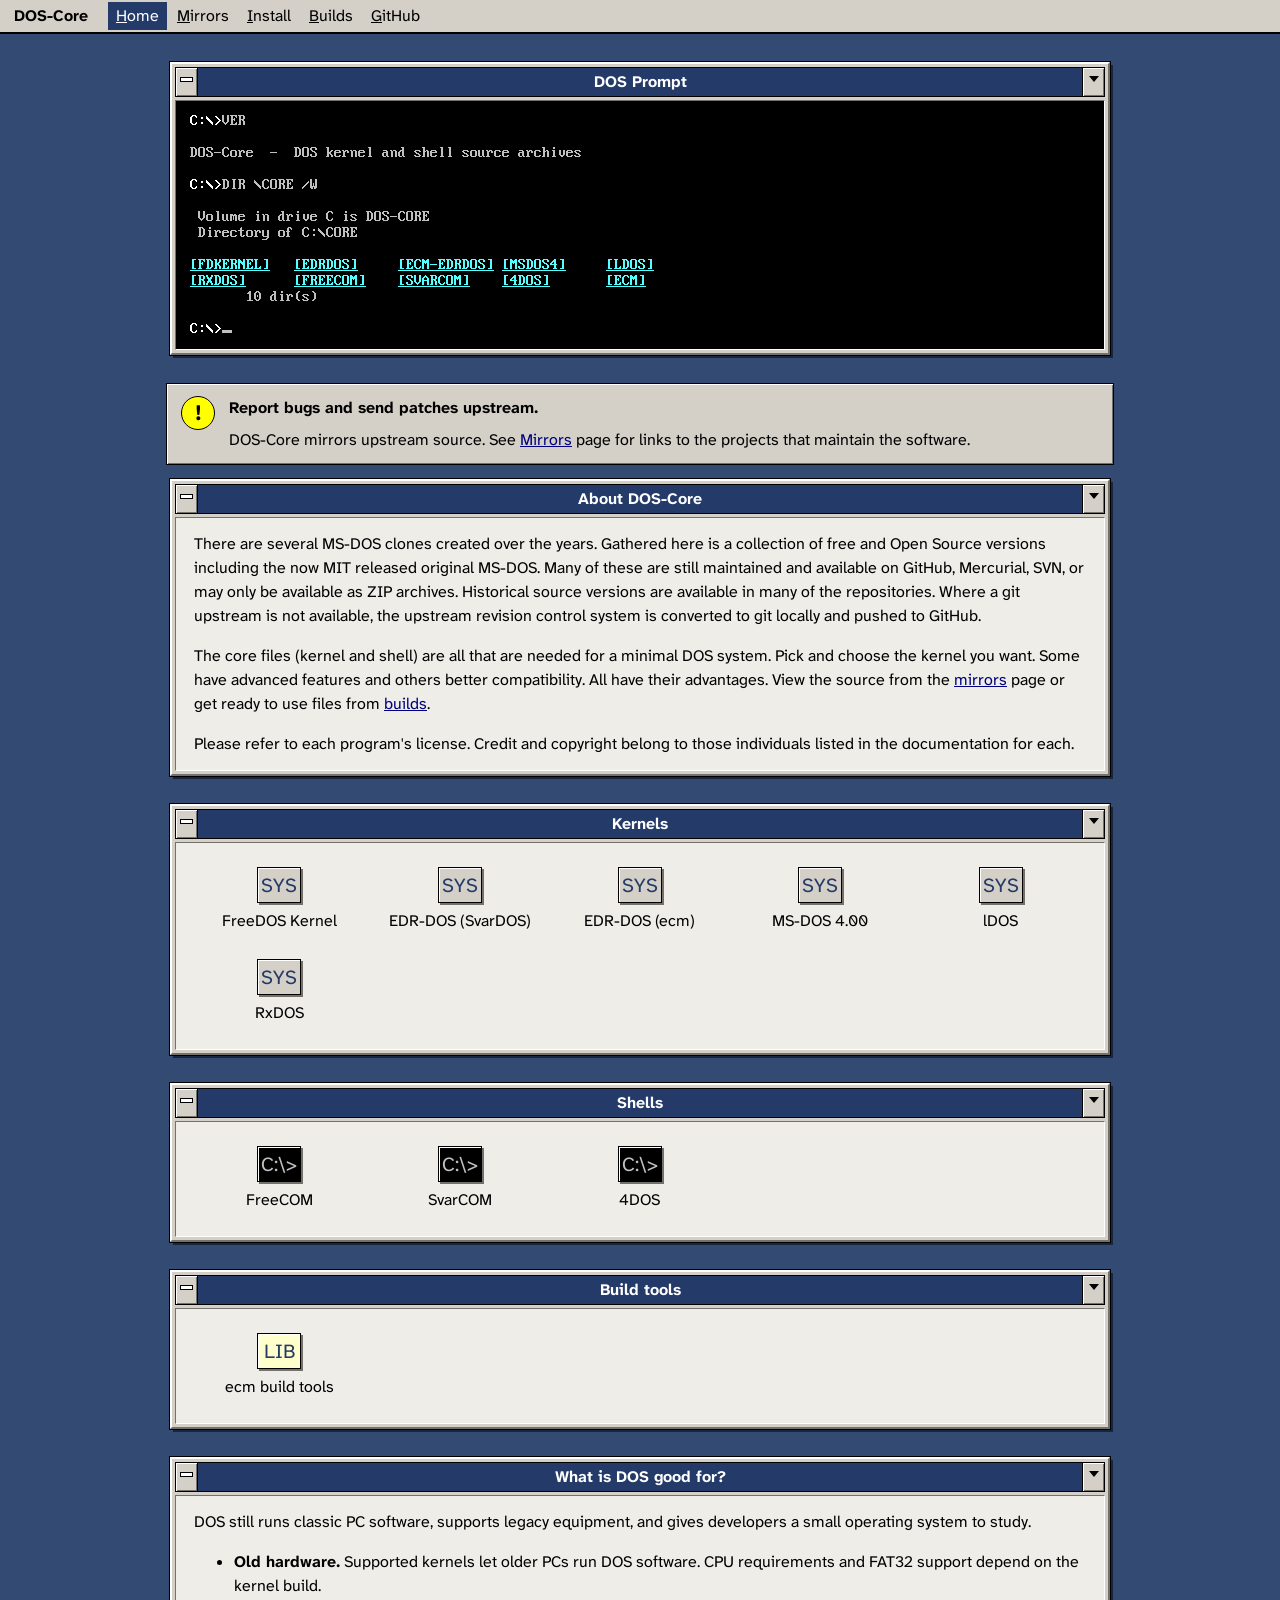
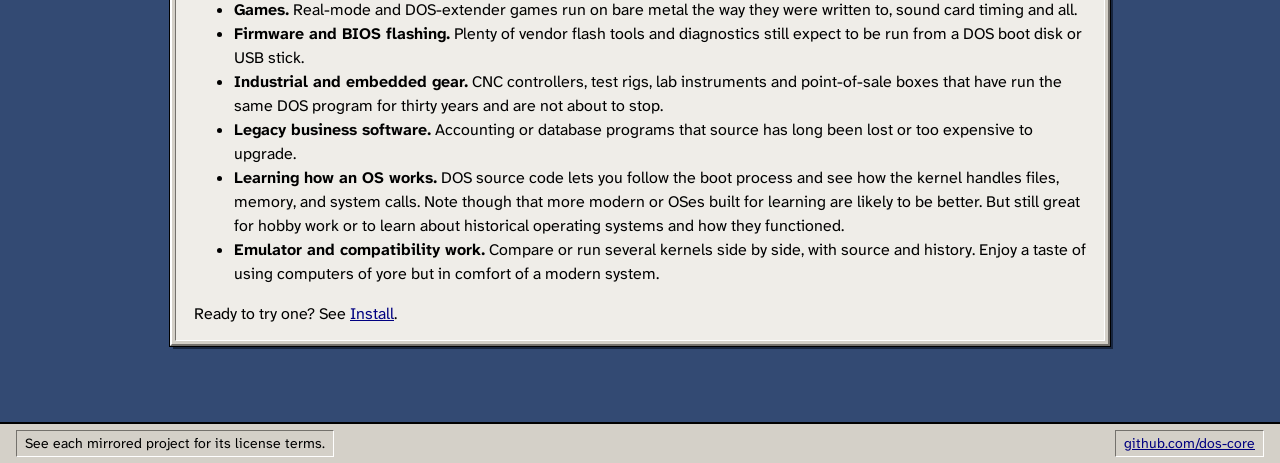
==== index.html @ 75395d2e "initial web site for dos-core" ====
<!doctype html>
<html lang="en">
<head>
<meta charset="utf-8">
<meta name="viewport" content="width=device-width, initial-scale=1">
<title>DOS-Core</title>
<meta name="description" content="DOS-Core: Read-only mirrors of DOS kernel and command shell source code, with links back to the projects that maintain them.">
<link rel="stylesheet" href="style.css">
</head>
<body>

<nav class="menubar">
  <span class="app">DOS-Core</span>
  <a href="index.html" aria-current="page">Home</a>
  <a href="mirrors.html">Mirrors</a>
  <a href="install.html">Install</a>
  <a href="builds.html">Builds</a>
  <a href="https://github.com/dos-core">GitHub</a>
</nav>

<main class="desktop">

  <section class="window">
    <div class="titlebar"><span class="box"></span><h1>DOS Prompt</h1><span class="box r"></span></div>
<pre class="term"><span class="w">C:\&gt;</span>VER

DOS-Core  -  DOS kernel and shell source archives

<span class="w">C:\&gt;</span>DIR \CORE /W

 Volume in drive C is DOS-CORE
 Directory of C:\CORE

<a href="mirrors.html#fdkernel">[FDKERNEL]</a>   <a href="mirrors.html#edrdos">[EDRDOS]</a>     <a href="mirrors.html#ecm-edrdos">[ECM-EDRDOS]</a> <a href="mirrors.html#msdos4">[MSDOS4]</a>     <a href="mirrors.html#ldos">[LDOS]</a>
<a href="mirrors.html#rxdos">[RXDOS]</a>      <a href="mirrors.html#freecom">[FREECOM]</a>    <a href="mirrors.html#svarcom">[SVARCOM]</a>    <a href="mirrors.html#4dos">[4DOS]</a>       <a href="mirrors.html#ecm">[ECM]</a>
       10 dir(s)

<span class="w">C:\&gt;</span><span class="cursor"></span></pre>
  </section>

  <div class="notice" role="note">
    <span class="mark" aria-hidden="true">!</span>
    <div>
      <p><strong>Report bugs and send patches upstream.</strong></p>
      <p>DOS-Core mirrors upstream source. See <a href="mirrors.html">Mirrors</a> page 
      for links to the projects that maintain the software.</p>
    </div>
  </div>

  <section class="window">
    <div class="titlebar"><span class="box"></span><h2>About DOS-Core</h2><span class="box r"></span></div>
    <div class="body">
      <p>There are several MS-DOS clones created over the years.  Gathered here
      is a collection of free and Open Source versions including the now MIT
      released original MS-DOS.  Many of these are still maintained and
      available on GitHub, Mercurial, SVN, or may only be available as ZIP
      archives.  Historical source versions are available in many of the
      repositories.  Where a git upstream is not available, the upstream 
      revision control system is converted to git locally and pushed to GitHub.</p>
      <p>The core files (kernel and shell) are all that are needed for a minimal
      DOS system.  Pick and choose the kernel you want.  Some have advanced 
      features and others better compatibility.  All have their advantages.
      View the source from the <a href="mirrors.html">mirrors</a> page or get
      ready to use files from <a href="builds.html">builds</a>.</p>
      <p>Please refer to each program's license.  Credit and copyright belong
      to those individuals listed in the documentation for each.</p>
    </div>
  </section>

  <section class="window">
    <div class="titlebar"><span class="box"></span><h2>Kernels</h2><span class="box r"></span></div>
    <div class="body">
      <div class="icons">
        <a class="icon" href="mirrors.html#fdkernel"><span class="glyph">SYS</span><span>FreeDOS Kernel</span></a>
        <a class="icon" href="mirrors.html#edrdos"><span class="glyph">SYS</span><span>EDR-DOS (SvarDOS)</span></a>
        <a class="icon" href="mirrors.html#ecm-edrdos"><span class="glyph">SYS</span><span>EDR-DOS (ecm)</span></a>
        <a class="icon" href="mirrors.html#msdos4"><span class="glyph">SYS</span><span>MS-DOS 4.00</span></a>
        <a class="icon" href="mirrors.html#ldos"><span class="glyph">SYS</span><span>lDOS</span></a>
        <a class="icon" href="mirrors.html#rxdos"><span class="glyph">SYS</span><span>RxDOS</span></a>
      </div>
    </div>
  </section>

  <section class="window">
    <div class="titlebar"><span class="box"></span><h2>Shells</h2><span class="box r"></span></div>
    <div class="body">
      <div class="icons">
        <a class="icon" href="mirrors.html#freecom"><span class="glyph shell">C:\&gt;</span><span>FreeCOM</span></a>
        <a class="icon" href="mirrors.html#svarcom"><span class="glyph shell">C:\&gt;</span><span>SvarCOM</span></a>
        <a class="icon" href="mirrors.html#4dos"><span class="glyph shell">C:\&gt;</span><span>4DOS</span></a>
      </div>
    </div>
  </section>

  <section class="window">
    <div class="titlebar"><span class="box"></span><h2>Build tools</h2><span class="box r"></span></div>
    <div class="body">
      <div class="icons">
        <a class="icon" href="mirrors.html#ecm"><span class="glyph lib">LIB</span><span>ecm build tools</span></a>
      </div>
    </div>
  </section>

  <section class="window">
    <div class="titlebar"><span class="box"></span><h2>What is DOS good for?</h2><span class="box r"></span></div>
    <div class="body">
      <p>DOS still runs classic PC software, supports legacy equipment, and
      gives developers a small operating system to study.</p>
      <ul>
        <li><strong>Old hardware.</strong> Supported kernels let older PCs run DOS software.
        CPU requirements and FAT32 support depend on the kernel build.</li>
        <li><strong>Games.</strong> Real-mode and DOS-extender games run on
        bare metal the way they were written to, sound card timing and all.</li>
        <li><strong>Firmware and BIOS flashing.</strong> Plenty of vendor
        flash tools and diagnostics still expect to be run from a DOS boot
        disk or USB stick.</li>
        <li><strong>Industrial and embedded gear.</strong> CNC controllers,
        test rigs, lab instruments and point-of-sale boxes that have run the
        same DOS program for thirty years and are not about to stop.</li>
        <li><strong>Legacy business software.</strong> Accounting or database
        programs that source has long been lost or too expensive to upgrade.</li>
        <li><strong>Learning how an OS works.</strong> DOS source code lets you follow
        the boot process and see how the kernel handles files, memory, and
        system calls.  Note though that more modern or OSes built for learning
        are likely to be better.  But still great for hobby work or to learn
        about historical operating systems and how they functioned.</li>
        <li><strong>Emulator and compatibility work.</strong> Compare or run
        several kernels side by side, with source and history.  Enjoy a taste
        of using computers of yore but in comfort of a modern system.</li>
      </ul>
      <p>Ready to try one? See <a href="install.html">Install</a>.</p>
    </div>
  </section>

</main>

<footer class="statusbar">
  <span>See each mirrored project for its license terms.</span>
  <span><a href="https://github.com/dos-core">github.com/dos-core</a></span>
</footer>

</body>
</html>
---- style.css ----
/* DOS-Core mimic Windows 3 / OWL style. */

/* our faux command boxes */
@font-face {
  font-family: "IBM VGA 8x16";
  src: url("fonts/WebPlus_IBM_VGA_8x16.woff") format("woff");
  font-display: swap;
}

/* rest of our text so easier to read */
@font-face {
  font-family: "Atkinson Hyperlegible Next";
  src: url("fonts/Atkinson-Hyperlegible-Next-Latin.woff2") format("woff2");
  font-weight: 400 700;
  font-display: swap;
}

:root {
  --desk: #334a73;
  --face: #d4d0c8;
  --hi: #ffffff;
  --lo: #74716c;
  --dark: #000000;
  --title: #243b69;
  --title-text: #ffffff;
  --win: #efede8;
  --ink: #000000;
  --link: #000080;
  --link-visited: #800080;
  --mono: "IBM VGA 8x16", "Lucida Console", "Courier New", monospace;
  --sans: "Atkinson Hyperlegible Next", "Segoe UI", sans-serif;
  --frame-shadow: #17253e;
  --term-bg: #000000;
  --term-fg: #c0c0c0;
}

* { box-sizing: border-box; }

html { background: var(--desk); }

body {
  margin: 0;
  background: var(--desk);
  color: var(--ink);
  font: 1rem/1.5 var(--sans);
  font-variant-numeric: slashed-zero;
  min-height: 100vh;
}

a { color: var(--link); }
a:visited { color: var(--link-visited); }

/* ---- Menu bar ------------------------------------------------------- */

.menubar {
  background: var(--face);
  border-bottom: 2px solid var(--dark);
  display: flex;
  flex-wrap: wrap;
  align-items: center;
  gap: 2px;
  padding: 2px 8px;
}
.menubar .app {
  font-weight: bold;
  margin-right: 12px;
  padding: 2px 6px;
}
.menubar a {
  color: var(--ink);
  text-decoration: none;
  padding: 2px 8px;
}
.menubar a:first-letter { text-decoration: underline; }
.menubar a:hover,
.menubar a[aria-current="page"] {
  background: var(--title);
  color: var(--title-text);
}

/* ---- Buttons -------------------------------------------------------- */

.btn {
  font: inherit;
  color: var(--ink);
  background: var(--face);
  border: 1px solid var(--dark);
  box-shadow: inset 1px 1px 0 var(--hi), inset -1px -1px 0 var(--lo);
  padding: 2px 12px;
  cursor: pointer;
  text-decoration: none;
  display: inline-block;
}
.btn:active {
  box-shadow: inset 1px 1px 0 var(--lo), inset -1px -1px 0 var(--hi);
}
.btn:visited { color: var(--ink); }
:focus-visible { outline: 2px dashed currentColor; outline-offset: 2px; }

/* ---- Desktop and windows -------------------------------------------- */

.desktop {
  max-width: 980px;
  margin: 0 auto;
  padding: 24px 16px 48px;
}

.window {
  background: var(--face);
  border: 2px solid;
  border-color: var(--hi) var(--lo) var(--lo) var(--hi);
  box-shadow: 0 0 0 1px var(--dark), 3px 3px 0 var(--frame-shadow);
  padding: 3px;
  margin: 4px 4px 28px;
}

.titlebar {
  display: flex;
  align-items: stretch;
  background: var(--title);
  color: var(--title-text);
  border: 1px solid var(--dark);
  min-height: 22px;
  margin-bottom: 3px;
}
.titlebar .box {
  width: 22px;
  flex: none;
  background: var(--face);
  border-right: 1px solid var(--dark);
  position: relative;
  box-shadow: inset 1px 1px 0 var(--hi), inset -1px -1px 0 var(--lo);
}
.titlebar .box::after {           /* the little control-menu dash */
  content: "";
  position: absolute;
  left: 4px; right: 4px; top: 9px;
  height: 3px;
  background: var(--hi);
  border: 1px solid var(--dark);
}
.titlebar .box.r { border-right: 0; border-left: 1px solid var(--dark); }
.titlebar .box.r::after {         /* minimise arrow */
  left: 6px; right: auto; top: 8px;
  width: 0; height: 0; background: none;
  border: 5px solid transparent;
  border-top: 6px solid var(--dark);
}
.titlebar h1, .titlebar h2 {
  flex: 1;
  margin: 0;
  font-size: 1rem;
  font-weight: bold;
  text-align: center;
  padding: 2px 8px;
  align-self: center;
}

.body, .term, .statusbar > span {
  border: 1px solid;
  border-color: var(--lo) var(--hi) var(--hi) var(--lo);
}

.body {
  background: var(--win);
  padding: 14px 18px;
}

.window > .body + .term,
.window > .term + .body { margin-top: 3px; }
.body > :first-child { margin-top: 0; }
.body > :last-child { margin-bottom: 0; }

h3 { font-size: 16px; margin: 1.4em 0 .4em; }

/* ---- Terminal (the "MS-DOS Prompt" style window) ---------------------- */

.term {
  background: var(--term-bg);
  color: var(--term-fg);
  font: 1rem/1 var(--mono);
  font-variant-numeric: normal;
  padding: 12px 14px;
  margin: 0;
  overflow-x: auto;
  white-space: pre;
}
.term .y { color: #ffff55; }
.term .w { color: #ffffff; }
.term .c,
.term a { color: #55ffff; }
.term a:visited { color: #d0ddf4; }
.term a:hover,
.term a:focus-visible { background: #243b69; color: #fff; }
.term .g { color: #55ff55; }

code, kbd {
  font: inherit;
  color: #142344;
  background: #d0ddf4;
  box-shadow: inset 0 0 0 1px #879bbf;
  padding: 0 4px;
}

.term code {
  color: #fff;
  background: #243b69;
  box-shadow: none;
  padding: 0;
}

.cursor {
  display: inline-block;
  width: .6em;
  height: .2em;
  background: currentColor;
  vertical-align: baseline;
  animation: blink 1.06s steps(1) infinite;
}
@keyframes blink { 50% { opacity: 0; } }
@media (prefers-reduced-motion: reduce) { .cursor { animation: none; } }

/* ---- Icons grid (Program Manager group) ------------------------------ */

.icons {
  display: grid;
  grid-template-columns: repeat(auto-fill, minmax(150px, 1fr));
  gap: 18px 10px;
  padding: 6px 0;
}
.icon {
  text-align: center;
  text-decoration: none;
  color: var(--ink);
  padding: 4px;
}
.icon:visited { color: var(--ink); }
.icon .glyph {
  display: block;
  margin: 0 auto 6px;
  width: 44px; height: 36px;
  background: var(--face);
  border: 1px solid var(--dark);
  box-shadow: 2px 2px 0 var(--lo), inset 1px 1px 0 var(--hi);
  font: 20px/34px var(--sans);
  color: var(--title);
}
.icon .glyph.shell { background: #000; color: #c0c0c0; }
.icon .glyph.lib { background: #ffffcc; }
.icon span:last-child { padding: 0 2px; }
.icon:hover span:last-child,
.icon:focus span:last-child {
  background: var(--title);
  color: var(--title-text);
}

/* ---- Tables ---------------------------------------------------------- */

.table-wrap { overflow-x: auto; }
table {
  border-collapse: collapse;
  width: 100%;
  font-size: 1rem;
}
th, td {
  border: 1px solid var(--lo);
  padding: 5px 8px;
  text-align: left;
  vertical-align: top;
}
th { background: var(--face); }

/* ---- Mirror cards ---------------------------------------------------- */

.mirror { border-top: 1px dotted var(--lo); padding-top: 12px; margin-top: 12px; }
.mirror:first-of-type { border-top: 0; margin-top: 0; padding-top: 0; }
.mirror h3 { margin-top: 0; }
.mirror dl { display: grid; grid-template-columns: max-content minmax(0, 1fr); gap: 2px 12px; margin: 6px 0; }
.mirror dt { font-weight: bold; }
.mirror dd { margin: 0; overflow-wrap: anywhere; }

/* ---- Dialog-ish notice ------------------------------------------------ */

.notice {
  display: flex;
  gap: 14px;
  align-items: flex-start;
  background: var(--face);
  border: 1px solid var(--dark);
  box-shadow: inset 1px 1px 0 var(--hi), inset -1px -1px 0 var(--lo);
  padding: 12px 14px;
  margin: 0 0 14px;
}
.notice .mark {
  flex: none;
  width: 34px; height: 34px;
  border-radius: 50%;
  background: #ffff00;
  border: 1px solid var(--dark);
  font: bold 22px/32px var(--sans);
  text-align: center;
}
.notice p { margin: 0 0 .5em; }
.notice p:last-child { margin: 0; }

/* ---- Footer / status bar --------------------------------------------- */

.statusbar {
  background: var(--face);
  border-top: 2px solid var(--dark);
  padding: 6px 16px;
  font-size: .875rem;
  display: flex;
  flex-wrap: wrap;
  gap: 4px 24px;
  justify-content: space-between;
}
.statusbar > span { padding: 2px 8px; }

/* ---- Small screens --------------------------------------------------- */

@media (max-width: 600px) {
  .desktop { padding: 16px 12px 32px; }
  .window { margin: 4px 4px 22px; }
  .body { padding: 12px; }
  .mirror dl { grid-template-columns: 1fr; }
  .mirror dt { margin-top: 4px; }
}
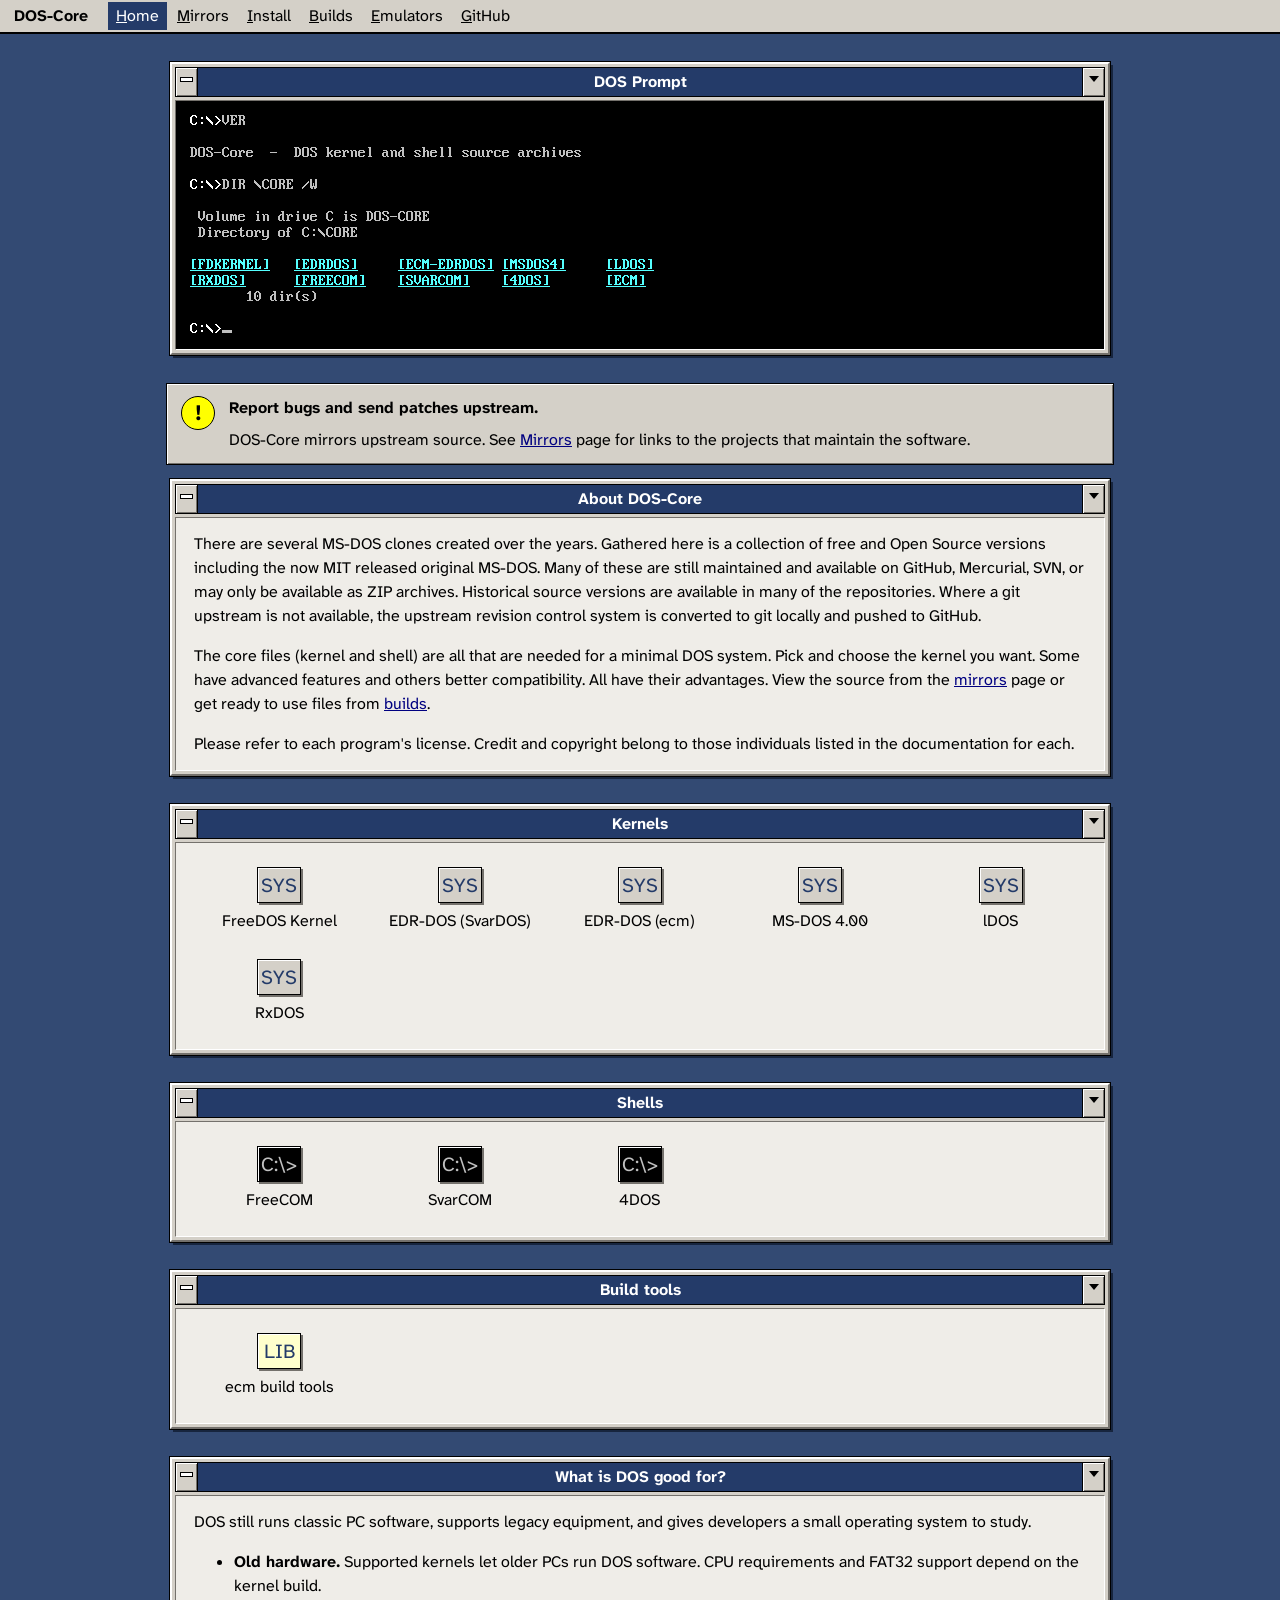
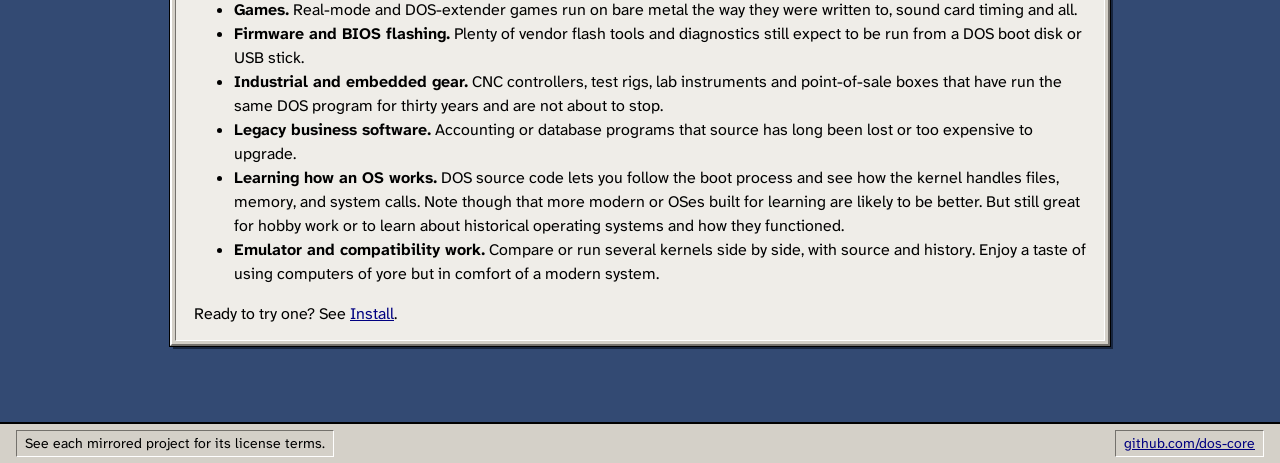
==== commit d5e8d94b: "simulate 40 column mode when viewing in portrait and otherwise would have to scroll" ====
--- a/index.html
+++ b/index.html
@@ -15,6 +15,7 @@
   <a href="mirrors.html">Mirrors</a>
   <a href="install.html">Install</a>
   <a href="builds.html">Builds</a>
+  <a href="emulators.html">Emulators</a>
   <a href="https://github.com/dos-core">GitHub</a>
 </nav>
 
@@ -22,17 +23,17 @@
 
   <section class="window">
     <div class="titlebar"><span class="box"></span><h1>DOS Prompt</h1><span class="box r"></span></div>
-<pre class="term"><span class="w">C:\&gt;</span>VER
+<pre class="term term40or80"><span class="w">C:\&gt;</span>VER
 
-DOS-Core  -  DOS kernel and shell source archives
+<span class="term-banner">DOS-Core  -  DOS kernel and shell source archives</span>
 
 <span class="w">C:\&gt;</span>DIR \CORE /W
 
  Volume in drive C is DOS-CORE
  Directory of C:\CORE
 
-<a href="mirrors.html#fdkernel">[FDKERNEL]</a>   <a href="mirrors.html#edrdos">[EDRDOS]</a>     <a href="mirrors.html#ecm-edrdos">[ECM-EDRDOS]</a> <a href="mirrors.html#msdos4">[MSDOS4]</a>     <a href="mirrors.html#ldos">[LDOS]</a>
-<a href="mirrors.html#rxdos">[RXDOS]</a>      <a href="mirrors.html#freecom">[FREECOM]</a>    <a href="mirrors.html#svarcom">[SVARCOM]</a>    <a href="mirrors.html#4dos">[4DOS]</a>       <a href="mirrors.html#ecm">[ECM]</a>
+<span class="term-directory"><a href="mirrors.html#fdkernel">[FDKERNEL]</a>   <a href="mirrors.html#edrdos">[EDRDOS]</a>     <a href="mirrors.html#ecm-edrdos">[ECM-EDRDOS]</a> <a href="mirrors.html#msdos4">[MSDOS4]</a>     <a href="mirrors.html#ldos">[LDOS]</a>
+<a href="mirrors.html#rxdos">[RXDOS]</a>      <a href="mirrors.html#freecom">[FREECOM]</a>    <a href="mirrors.html#svarcom">[SVARCOM]</a>    <a href="mirrors.html#4dos">[4DOS]</a>       <a href="mirrors.html#ecm">[ECM]</a></span>
        10 dir(s)
 
 <span class="w">C:\&gt;</span><span class="cursor"></span></pre>
--- a/style.css
+++ b/style.css
@@ -326,3 +326,27 @@
   .mirror dl { grid-template-columns: 1fr; }
   .mirror dt { margin-top: 4px; }
 }
+
+/* Home DOS Prompt: use the CRT-style 40-column layout when the wide
+   directory's 58-character line does not fit the terminal content box. */
+.term40or80 {
+  container: dos-prompt / inline-size;
+}
+
+@container dos-prompt (width < 58ch) {
+  .term40or80 .term-banner,
+  .term40or80 .term-directory {
+    inline-size: min(100%, 40ch);
+    vertical-align: top;
+    white-space: normal;
+    overflow-wrap: anywhere;
+  }
+
+  .term40or80 .term-banner { display: inline-block; }
+
+  .term40or80 .term-directory {
+    display: inline-grid;
+    grid-template-columns: repeat(auto-fit, minmax(min(100%, 12ch), 1fr));
+    column-gap: 1ch;
+  }
+}
